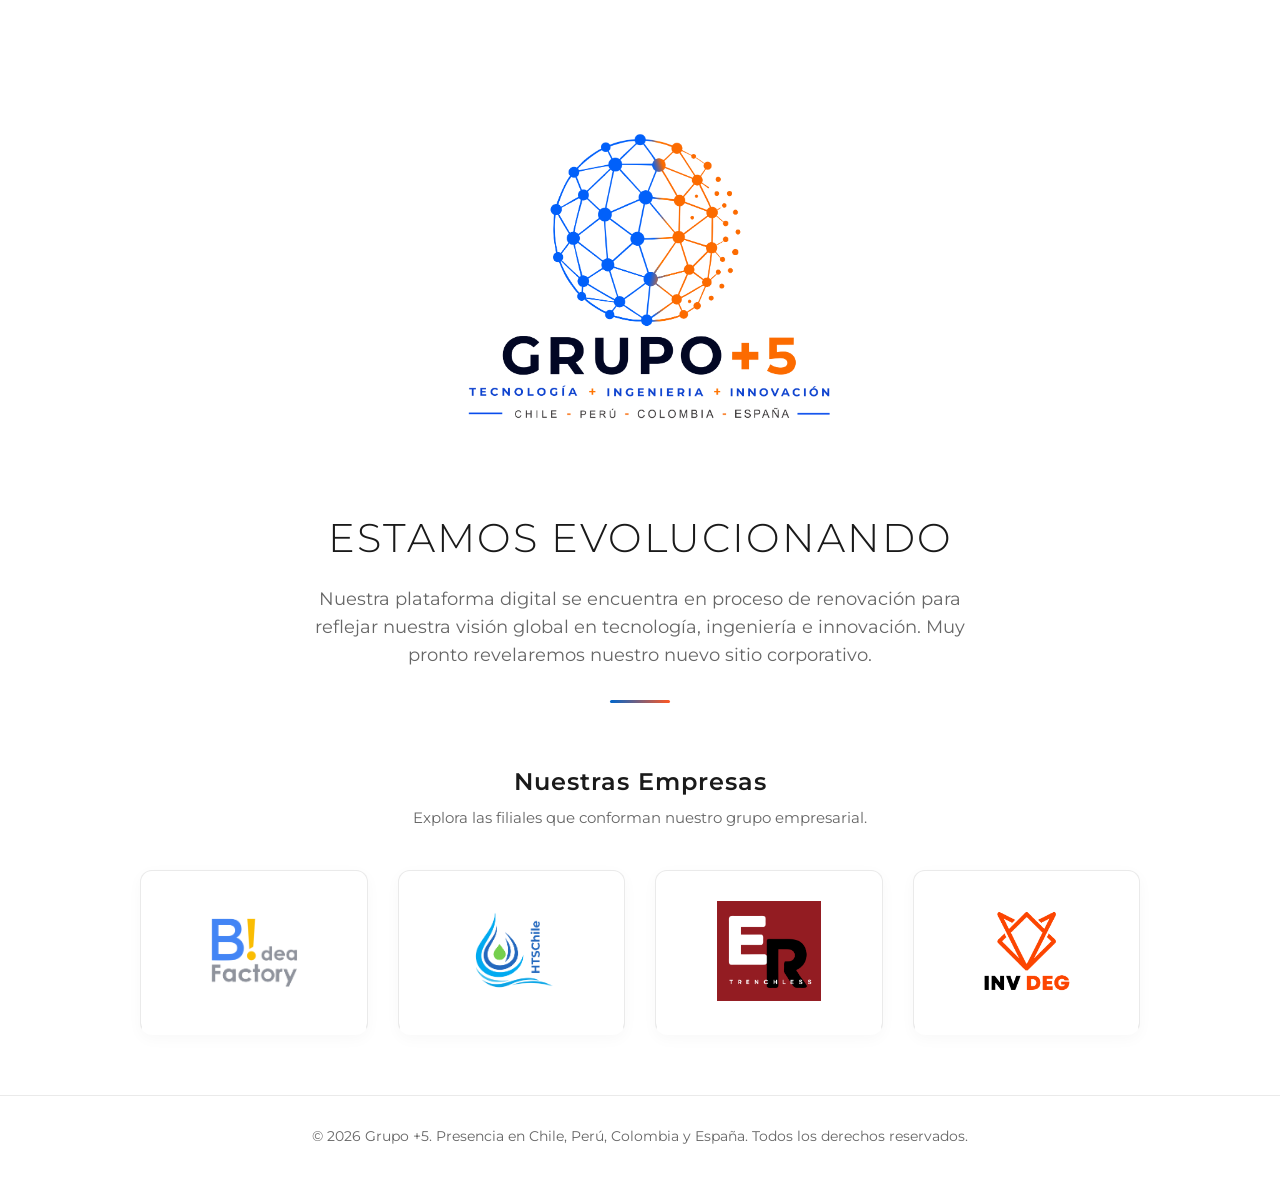
==== index_temporary.html @ bc06dbf7 "New Site - Upload" ====
<!DOCTYPE html>
<html lang="es">
<head>
    <meta charset="UTF-8">
    <meta name="viewport" content="width=device-width, initial-scale=1.0">
    <title>Grupo +5 | Tecnología, Ingeniería e Innovación</title>
    <meta name="description" content="Grupo +5. Holding empresarial en Chile, Perú, Colombia y España. Sitio corporativo en renovación.">
    
    <link rel="apple-touch-icon" sizes="180x180" href="images/icon/apple-touch-icon.png">
    <link rel="icon" type="image/png" sizes="32x32" href="images/icon/favicon-32x32.png">
    <link rel="icon" type="image/png" sizes="16x16" href="images/icon/favicon-16x16.png">
    <link rel="shortcut icon" href="images/icon/favicon.ico">
    <link rel="manifest" href="images/icon/site.webmanifest">

    <link rel="stylesheet" href="css/style.css">
    <link href="https://fonts.googleapis.com/css2?family=Montserrat:wght@300;400;600;800&display=swap" rel="stylesheet">
</head>
<body>

    <main class="fade-in" id="app">
        
        <header class="hero">
            <img src="images/logo-grupo+5.png" alt="Grupo +5 Logo Principal" class="main-logo">
            
            <div class="hero-text">
                <h1>Estamos Evolucionando</h1>
                <p>Nuestra plataforma digital se encuentra en proceso de renovación para reflejar nuestra visión global en tecnología, ingeniería e innovación. Muy pronto revelaremos nuestro nuevo sitio corporativo.</p>
                <div class="divider"></div>
            </div>
        </header>

        <section class="holding-section">
            <h2>Nuestras Empresas</h2>
            <p class="subtitle">Explora las filiales que conforman nuestro grupo empresarial.</p>
            
            <div class="companies-grid">
                
                <a href="https://bideafactory.com/" target="_blank" class="company-card bidea-glow">
                    <img src="images/logo-bidea.png" alt="Bidea Factory">
                </a>

                <a href="https://htschile.com/" target="_blank" class="company-card hts-glow">
                    <img src="images/logo-hts.png" alt="HTS Chile">
                </a>

                <a href="https://ertchile.com/" target="_blank" class="company-card ert-glow">
                    <img src="images/logo-ert.png" alt="ERT Chile">
                </a>

                <a href="https://deg.cl/" target="_blank" class="company-card deg-glow">
                    <img src="images/logo-invdeg.png" alt="Inversiones DEG">
                </a>

            </div>
        </section>

    </main>

    <footer>
        <p>&copy; 2026 Grupo +5. Presencia en Chile, Perú, Colombia y España. Todos los derechos reservados.</p>
    </footer>

    <script src="js/script.js"></script>
</body>
</html>
---- css/style.css ----
/* =========================================
   VARIABLES GLOBALES (Tema Claro)
========================================= */
:root {
    --bg-main: #ffffff;          /* Fondo principal blanco */
    --bg-card: #ffffff;          /* Fondo de las tarjetas */
    --text-main: #1a1a1a;        /* Gris casi negro para títulos (más elegante que el negro puro) */
    --text-muted: #666666;       /* Gris medio para párrafos y subtítulos */
    --accent-orange: #ff5722;
    --accent-blue: #0066cc;
    --border-color: #eaeaea;     /* Gris súper suave para bordes de las tarjetas */
    --font-main: 'Montserrat', sans-serif;
    --transition: all 0.4s cubic-bezier(0.25, 0.8, 0.25, 1);
}

/* =========================================
   RESETS BÁSICOS
========================================= */
* {
    margin: 0;
    padding: 0;
    box-sizing: border-box;
}

body {
    background-color: var(--bg-main);
    color: var(--text-main);
    font-family: var(--font-main);
    line-height: 1.6;
    display: flex;
    flex-direction: column;
    min-height: 100vh;
    overflow-x: hidden;
}

/* =========================================
   ESTILOS PRINCIPALES (HERO)
========================================= */
.hero {
    text-align: center;
    padding: 8vh 20px 40px;
    max-width: 900px;
    margin: 0 auto;
}

.main-logo {
    max-width: 100%;
    width: 450px; /* Tamaño predominante para Grupo +5 */
    margin-bottom: 30px;
}

.hero-text h1 {
    font-size: 2.5rem;
    font-weight: 300;
    letter-spacing: 2px;
    text-transform: uppercase;
    margin-bottom: 15px;
    color: var(--text-main);
}

.hero-text p {
    color: var(--text-muted);
    font-size: 1.1rem;
    max-width: 700px;
    margin: 0 auto 30px;
}

.divider {
    height: 3px;
    width: 60px;
    background: linear-gradient(90deg, var(--accent-blue), var(--accent-orange));
    margin: 0 auto;
    border-radius: 2px;
}

/* =========================================
   SECCIÓN DE EMPRESAS (GRID)
========================================= */
.holding-section {
    text-align: center;
    padding: 20px 20px 80px;
    flex: 1; /* Esto asegura que el footer siempre baje al final de la pantalla */
}

.holding-section h2 {
    font-weight: 600;
    font-size: 1.5rem;
    letter-spacing: 1px;
    margin-bottom: 5px;
    color: var(--text-main);
}

.subtitle {
    color: var(--text-muted);
    font-size: 0.95rem;
    margin-bottom: 40px;
}

.companies-grid {
    display: grid;
    /* Grid automático y responsivo */
    grid-template-columns: repeat(auto-fit, minmax(220px, 1fr));
    gap: 30px;
    max-width: 1000px;
    margin: 0 auto;
    align-items: stretch;
}

/* =========================================
   TARJETAS DE LOS LOGOS
========================================= */
.company-card {
    display: flex;
    justify-content: center;
    align-items: center;
    background-color: var(--bg-card);
    border-radius: 12px;
    padding: 30px;
    text-decoration: none;
    /* Borde por defecto transparente abajo para evitar saltos al hacer hover */
    border: 1px solid var(--border-color);
    border-bottom: 4px solid transparent; 
    box-shadow: 0 4px 15px rgba(0,0,0,0.03); /* Sombra inicial muy sutil */
    transition: var(--transition);
}

.company-card img {
    max-width: 100%;
    max-height: 100px;
    transition: transform 0.4s ease;
}

/* Efectos Generales al pasar el mouse (Hover) */
.company-card:hover {
    transform: translateY(-8px);
    box-shadow: 0 12px 35px rgba(0,0,0,0.08); /* Aumenta la sombra */
}

.company-card:hover img {
    transform: scale(1.05); /* El logo crece levemente */
}

/* Colores de acento específicos para cada filial en el borde inferior */
.bidea-glow:hover { border-bottom-color: #ffc800; } /* Amarillo Bidea */
.hts-glow:hover   { border-bottom-color: #0096ff; } /* Azul HTS */
.ert-glow:hover   { border-bottom-color: #b41414; } /* Rojo ERT */
.deg-glow:hover   { border-bottom-color: #ff5722; } /* Naranja DEG */

/* =========================================
   FOOTER
========================================= */
footer {
    text-align: center;
    padding: 30px 20px;
    border-top: 1px solid var(--border-color);
    color: var(--text-muted);
    font-size: 0.85rem;
}

/* =========================================
   ANIMACIÓN DE ENTRADA (FADE-IN)
========================================= */
.fade-in {
    opacity: 0;
    transform: translateY(20px);
    transition: opacity 1.2s ease, transform 1.2s ease;
}

.fade-in.loaded {
    opacity: 1;
    transform: translateY(0);
}

/* =========================================
   DISEÑO RESPONSIVE (Tablets y Móviles)
========================================= */
@media (max-width: 768px) {
    .hero {
        padding: 5vh 20px 30px;
    }

    .main-logo { 
        width: 300px; 
    }
    
    .hero-text h1 { 
        font-size: 1.8rem; 
        font-weight: 600; 
    }
    
    .hero-text p { 
        font-size: 1rem; 
    }
    
    .companies-grid {
        gap: 20px;
    }

    .company-card { 
        padding: 20px; 
    }
    
    .company-card img { 
        max-height: 80px; 
    }
}
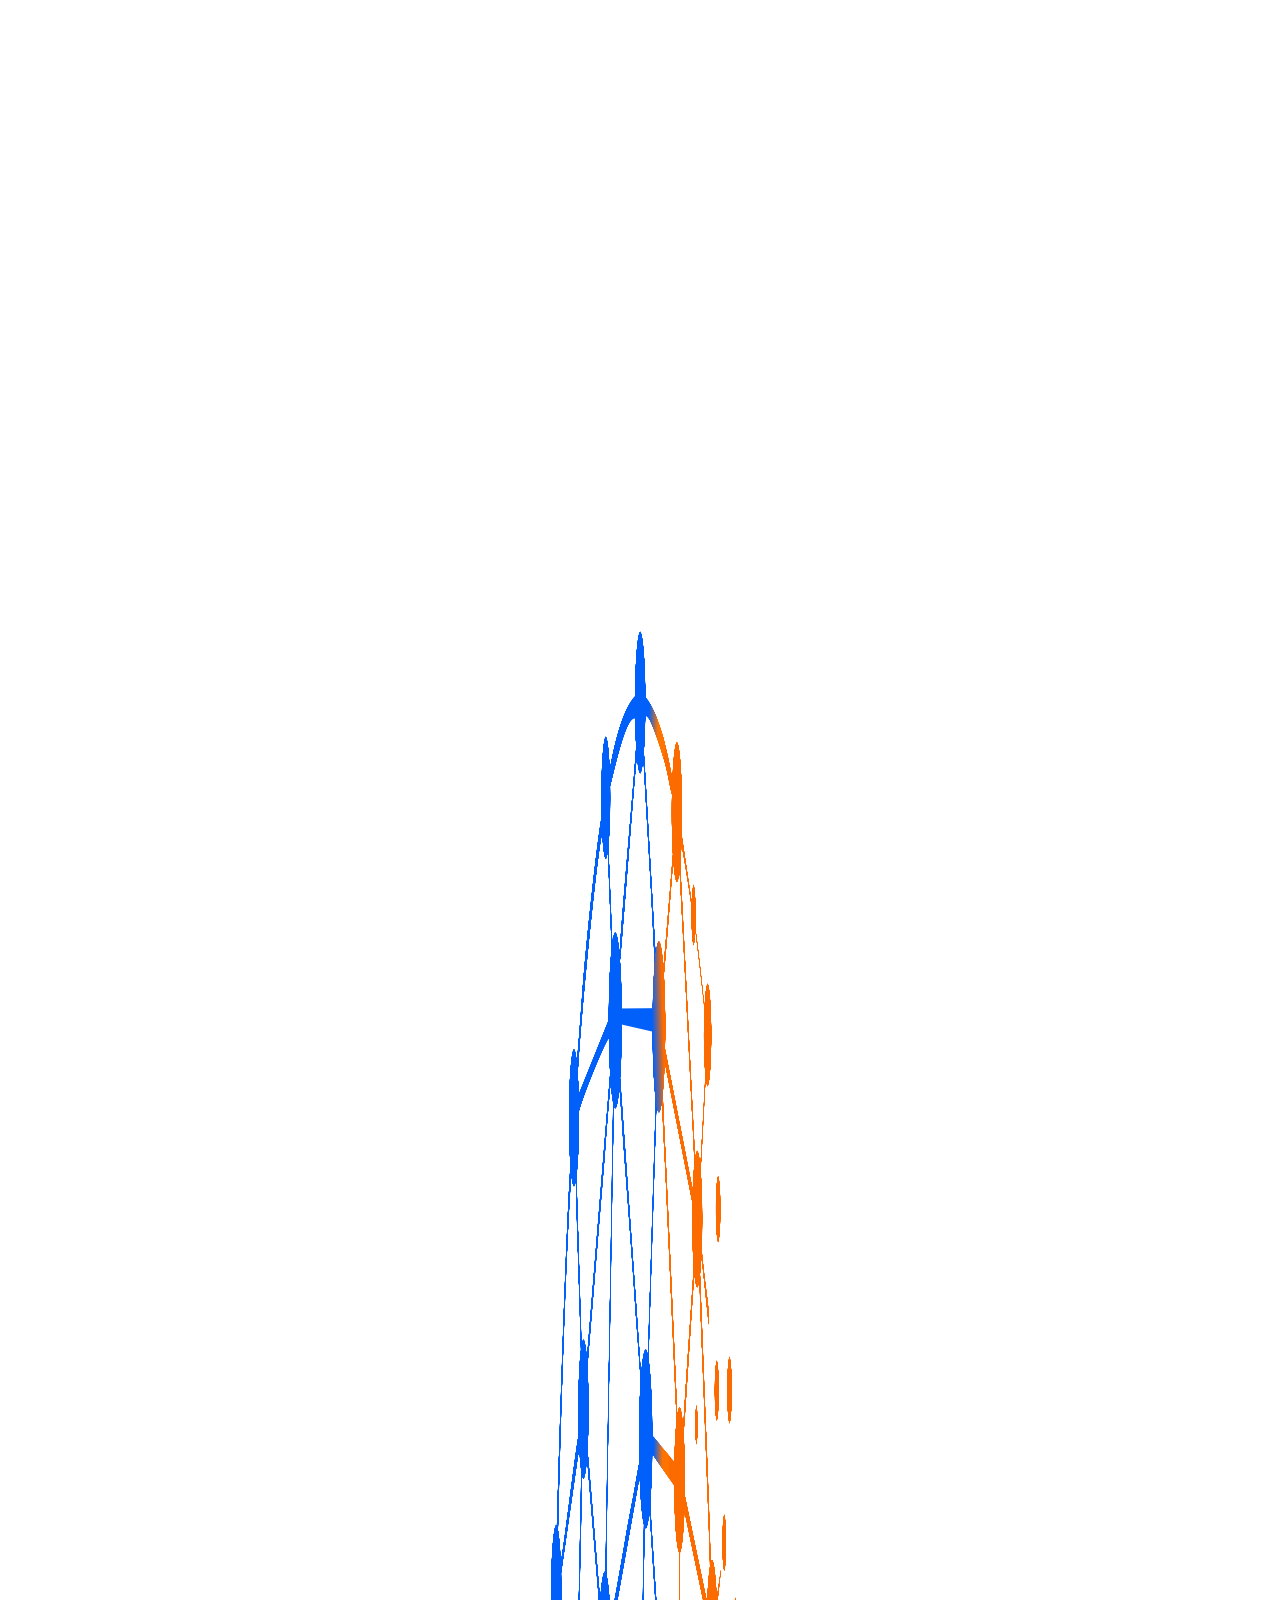
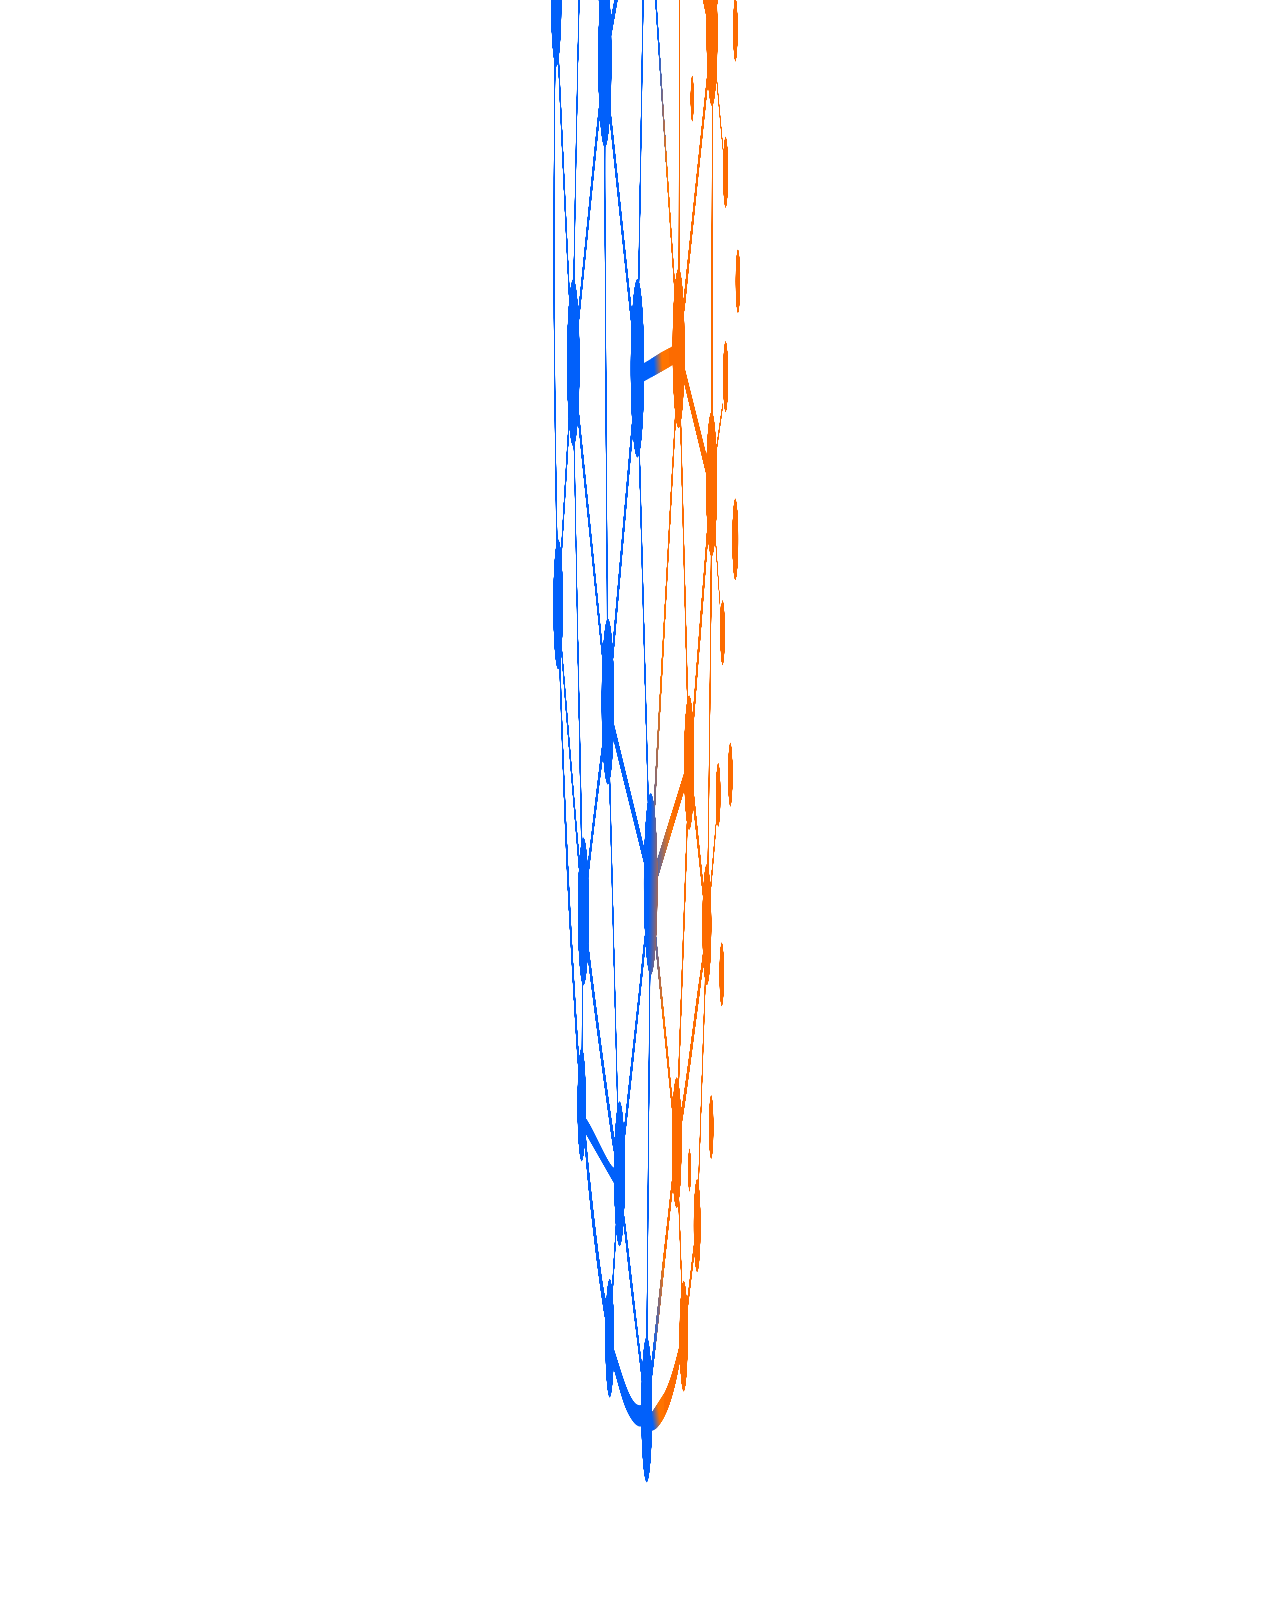
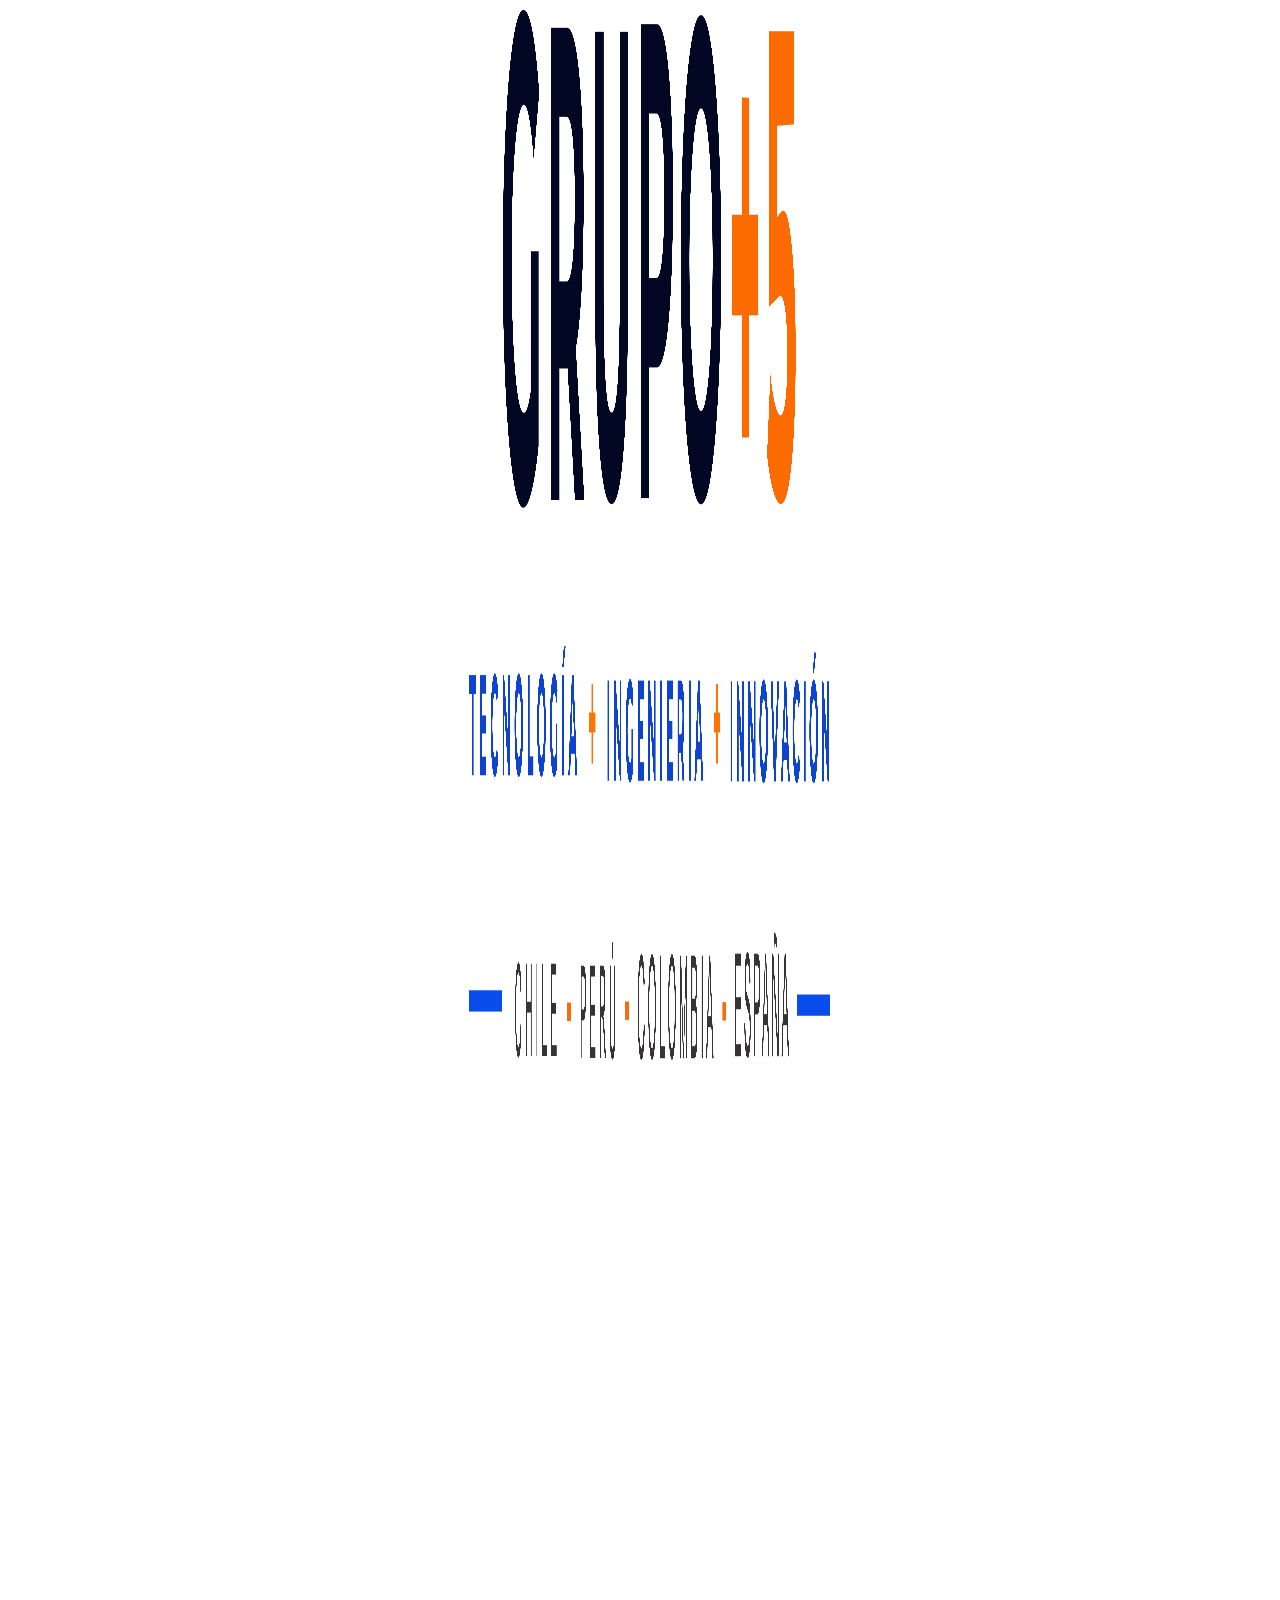
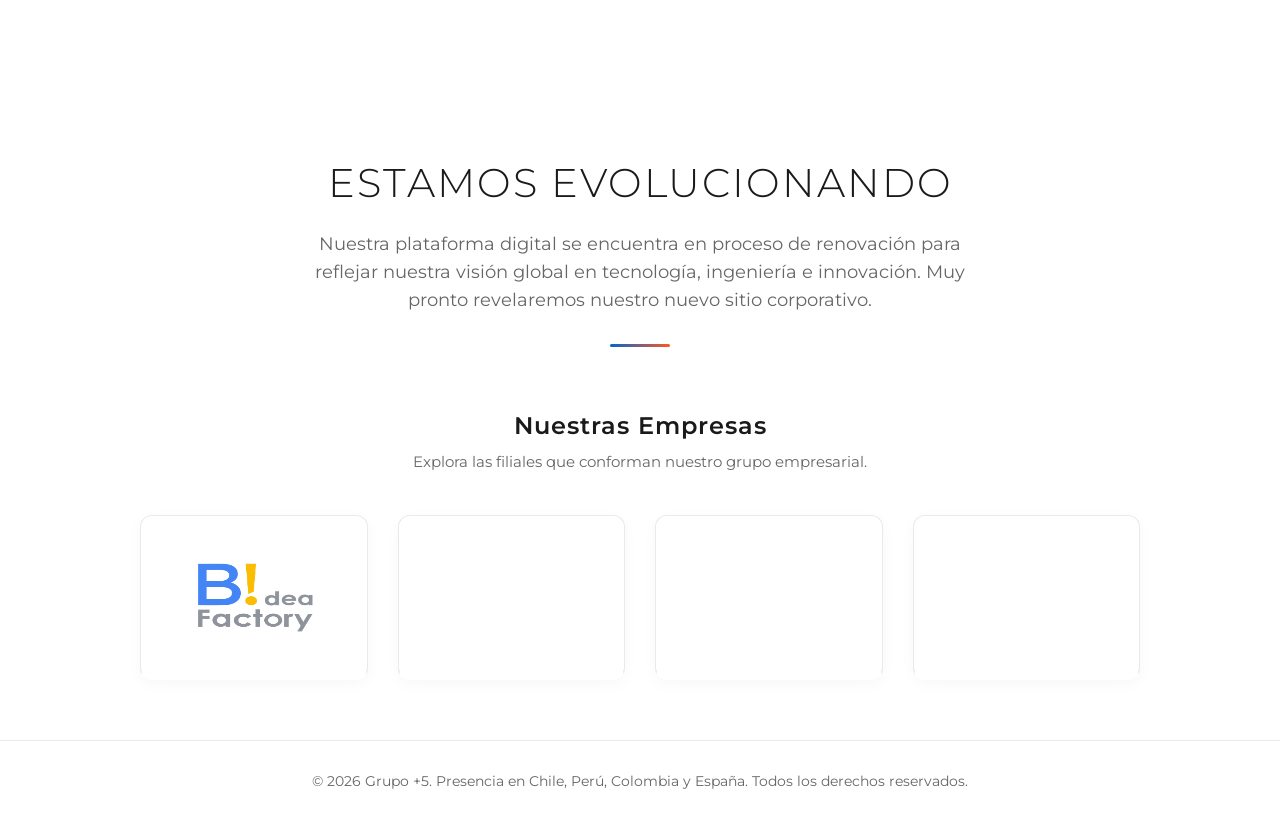
==== commit 25581f06: "Performance SEO" ====
--- a/index_temporary.html
+++ b/index_temporary.html
@@ -3,7 +3,9 @@
 <head>
     <meta charset="UTF-8">
     <meta name="viewport" content="width=device-width, initial-scale=1.0">
-    <title>Grupo +5 | Tecnología, Ingeniería e Innovación</title>
+    <title>Grupo +5 | Tecnología, Ingeniería e Innovación</title>
+    <meta name="robots" content="noindex, nofollow">
+    <link rel="canonical" href="https://grupomas5.es/">
     <meta name="description" content="Grupo +5. Holding empresarial en Chile, Perú, Colombia y España. Sitio corporativo en renovación.">
     
     <link rel="apple-touch-icon" sizes="180x180" href="images/icon/apple-touch-icon.png">
@@ -20,7 +22,7 @@
     <main class="fade-in" id="app">
         
         <header class="hero">
-            <img src="images/logo-grupo+5.png" alt="Grupo +5 Logo Principal" class="main-logo">
+            <img src="images/logo-grupo+5.png" alt="Grupo +5 Logo Principal" class="main-logo" width="5762" height="4821" decoding="async">
             
             <div class="hero-text">
                 <h1>Estamos Evolucionando</h1>
@@ -35,20 +37,20 @@
             
             <div class="companies-grid">
                 
-                <a href="https://bideafactory.com/" target="_blank" class="company-card bidea-glow">
-                    <img src="images/logo-bidea.png" alt="Bidea Factory">
+                <a href="https://bideafactory.com/" target="_blank" class="company-card bidea-glow" rel="noopener noreferrer">
+                    <img src="images/logo-bidea.png" alt="Bidea Factory" width="9114" height="7434" decoding="async">
                 </a>
 
-                <a href="https://htschile.com/" target="_blank" class="company-card hts-glow">
-                    <img src="images/logo-hts.png" alt="HTS Chile">
+                <a href="https://htschile.com/" target="_blank" class="company-card hts-glow" rel="noopener noreferrer">
+                    <img src="images/logo-hts.png" alt="HTS Chile" width="4114" height="4086" decoding="async">
                 </a>
 
-                <a href="https://ertchile.com/" target="_blank" class="company-card ert-glow">
-                    <img src="images/logo-ert.png" alt="ERT Chile">
+                <a href="https://ertchile.com/" target="_blank" class="company-card ert-glow" rel="noopener noreferrer">
+                    <img src="images/logo-ert.png" alt="ERT Chile" width="5541" height="5344" decoding="async">
                 </a>
 
-                <a href="https://deg.cl/" target="_blank" class="company-card deg-glow">
-                    <img src="images/logo-invdeg.png" alt="Inversiones DEG">
+                <a href="https://deg.cl/" target="_blank" class="company-card deg-glow" rel="noopener noreferrer">
+                    <img src="images/logo-invdeg.png" alt="Inversiones DEG" width="5609" height="5411" decoding="async">
                 </a>
 
             </div>
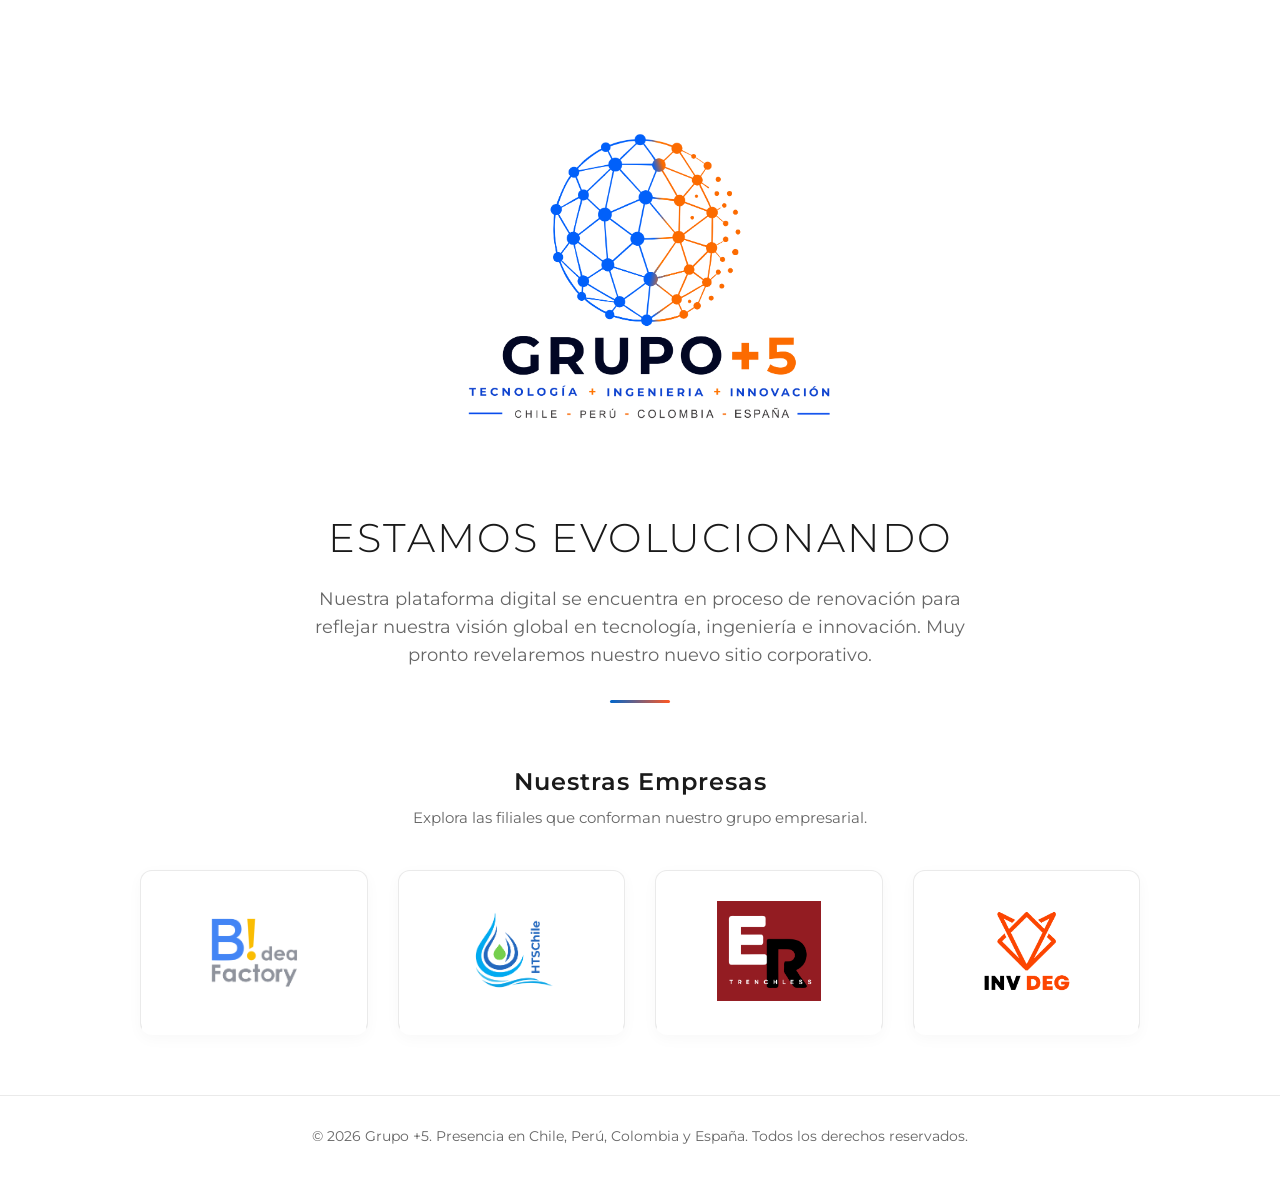
==== commit 4bf2dacf: "rollback" ====
--- a/index_temporary.html
+++ b/index_temporary.html
@@ -3,9 +3,7 @@
 <head>
     <meta charset="UTF-8">
     <meta name="viewport" content="width=device-width, initial-scale=1.0">
-    <title>Grupo +5 | Tecnología, Ingeniería e Innovación</title>
-    <meta name="robots" content="noindex, nofollow">
-    <link rel="canonical" href="https://grupomas5.es/">
+    <title>Grupo +5 | Tecnología, Ingeniería e Innovación</title>
     <meta name="description" content="Grupo +5. Holding empresarial en Chile, Perú, Colombia y España. Sitio corporativo en renovación.">
     
     <link rel="apple-touch-icon" sizes="180x180" href="images/icon/apple-touch-icon.png">
@@ -22,7 +20,7 @@
     <main class="fade-in" id="app">
         
         <header class="hero">
-            <img src="images/logo-grupo+5.png" alt="Grupo +5 Logo Principal" class="main-logo" width="5762" height="4821" decoding="async">
+            <img src="images/logo-grupo+5.png" alt="Grupo +5 Logo Principal" class="main-logo">
             
             <div class="hero-text">
                 <h1>Estamos Evolucionando</h1>
@@ -37,20 +35,20 @@
             
             <div class="companies-grid">
                 
-                <a href="https://bideafactory.com/" target="_blank" class="company-card bidea-glow" rel="noopener noreferrer">
-                    <img src="images/logo-bidea.png" alt="Bidea Factory" width="9114" height="7434" decoding="async">
+                <a href="https://bideafactory.com/" target="_blank" class="company-card bidea-glow">
+                    <img src="images/logo-bidea.png" alt="Bidea Factory">
                 </a>
 
-                <a href="https://htschile.com/" target="_blank" class="company-card hts-glow" rel="noopener noreferrer">
-                    <img src="images/logo-hts.png" alt="HTS Chile" width="4114" height="4086" decoding="async">
+                <a href="https://htschile.com/" target="_blank" class="company-card hts-glow">
+                    <img src="images/logo-hts.png" alt="HTS Chile">
                 </a>
 
-                <a href="https://ertchile.com/" target="_blank" class="company-card ert-glow" rel="noopener noreferrer">
-                    <img src="images/logo-ert.png" alt="ERT Chile" width="5541" height="5344" decoding="async">
+                <a href="https://ertchile.com/" target="_blank" class="company-card ert-glow">
+                    <img src="images/logo-ert.png" alt="ERT Chile">
                 </a>
 
-                <a href="https://deg.cl/" target="_blank" class="company-card deg-glow" rel="noopener noreferrer">
-                    <img src="images/logo-invdeg.png" alt="Inversiones DEG" width="5609" height="5411" decoding="async">
+                <a href="https://deg.cl/" target="_blank" class="company-card deg-glow">
+                    <img src="images/logo-invdeg.png" alt="Inversiones DEG">
                 </a>
 
             </div>
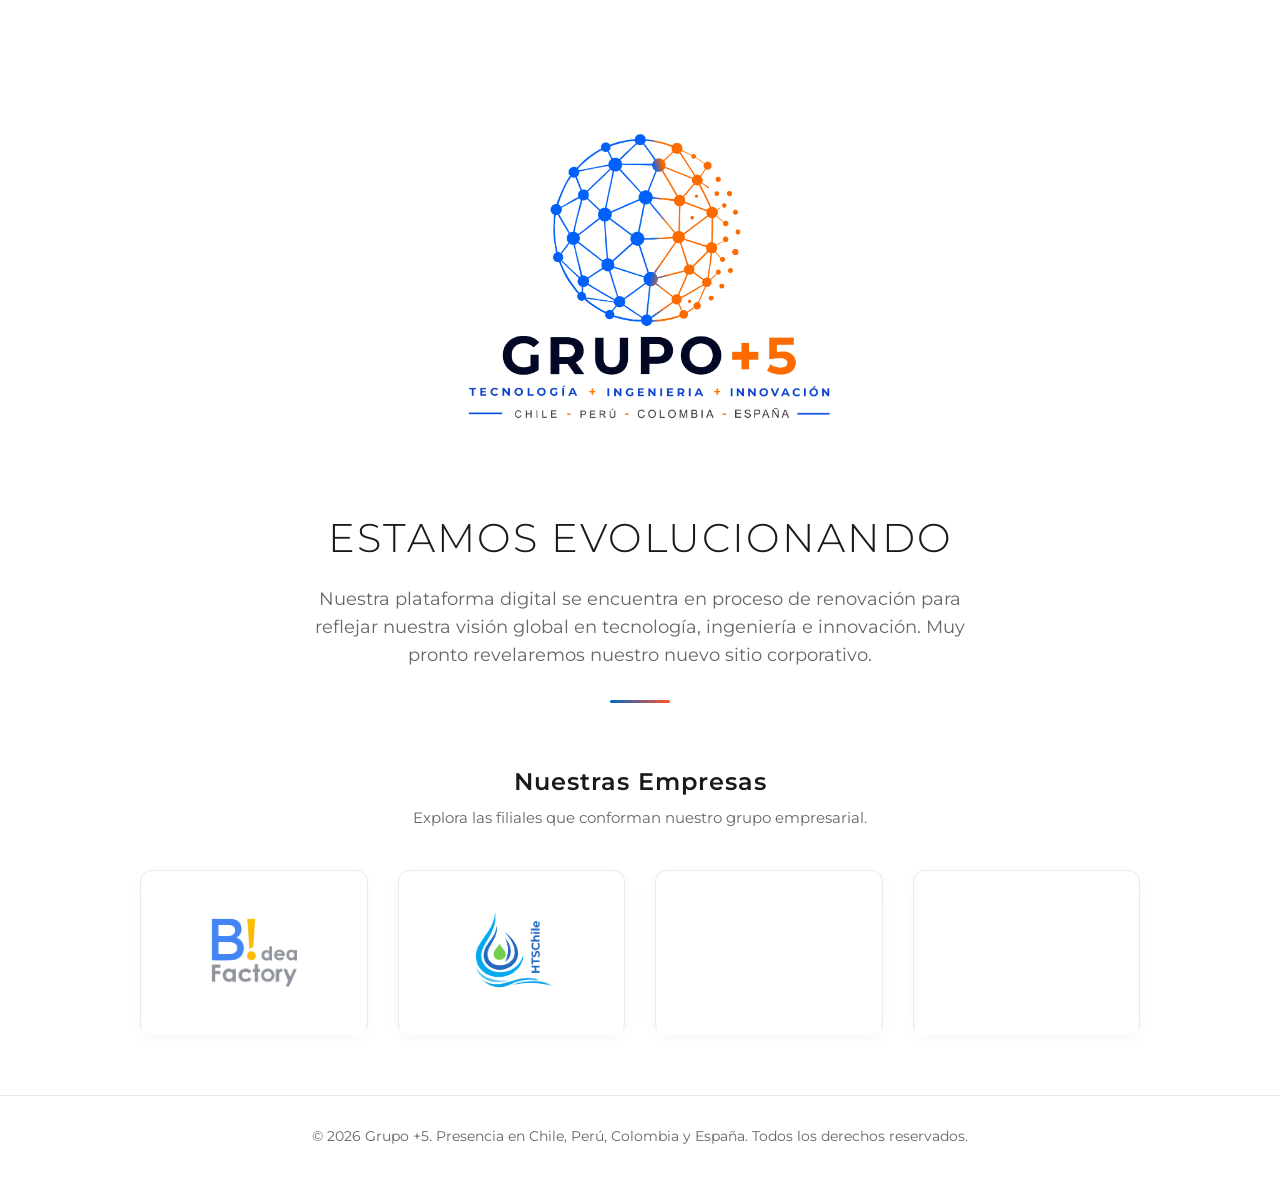
==== commit f55eb1f7: "Performance SEO" ====
--- a/index_temporary.html
+++ b/index_temporary.html
@@ -3,7 +3,9 @@
 <head>
     <meta charset="UTF-8">
     <meta name="viewport" content="width=device-width, initial-scale=1.0">
-    <title>Grupo +5 | Tecnología, Ingeniería e Innovación</title>
+    <title>Grupo +5 | Tecnología, Ingeniería e Innovación</title>
+    <meta name="robots" content="noindex, nofollow">
+    <link rel="canonical" href="https://grupomas5.es/">
     <meta name="description" content="Grupo +5. Holding empresarial en Chile, Perú, Colombia y España. Sitio corporativo en renovación.">
     
     <link rel="apple-touch-icon" sizes="180x180" href="images/icon/apple-touch-icon.png">
@@ -20,7 +22,7 @@
     <main class="fade-in" id="app">
         
         <header class="hero">
-            <img src="images/logo-grupo+5.png" alt="Grupo +5 Logo Principal" class="main-logo">
+            <img src="images/logo-grupo+5.png" alt="Grupo +5 Logo Principal" class="main-logo" width="5762" height="4821" decoding="async">
             
             <div class="hero-text">
                 <h1>Estamos Evolucionando</h1>
@@ -35,20 +37,20 @@
             
             <div class="companies-grid">
                 
-                <a href="https://bideafactory.com/" target="_blank" class="company-card bidea-glow">
-                    <img src="images/logo-bidea.png" alt="Bidea Factory">
+                <a href="https://bideafactory.com/" target="_blank" class="company-card bidea-glow" rel="noopener noreferrer">
+                    <img src="images/logo-bidea.png" alt="Bidea Factory" width="9114" height="7434" decoding="async">
                 </a>
 
-                <a href="https://htschile.com/" target="_blank" class="company-card hts-glow">
-                    <img src="images/logo-hts.png" alt="HTS Chile">
+                <a href="https://htschile.com/" target="_blank" class="company-card hts-glow" rel="noopener noreferrer">
+                    <img src="images/logo-hts.png" alt="HTS Chile" width="4114" height="4086" decoding="async">
                 </a>
 
-                <a href="https://ertchile.com/" target="_blank" class="company-card ert-glow">
-                    <img src="images/logo-ert.png" alt="ERT Chile">
+                <a href="https://ertchile.com/" target="_blank" class="company-card ert-glow" rel="noopener noreferrer">
+                    <img src="images/logo-ert.png" alt="ERT Chile" width="5541" height="5344" decoding="async">
                 </a>
 
-                <a href="https://deg.cl/" target="_blank" class="company-card deg-glow">
-                    <img src="images/logo-invdeg.png" alt="Inversiones DEG">
+                <a href="https://deg.cl/" target="_blank" class="company-card deg-glow" rel="noopener noreferrer">
+                    <img src="images/logo-invdeg.png" alt="Inversiones DEG" width="5609" height="5411" decoding="async">
                 </a>
 
             </div>
--- a/css/style.css
+++ b/css/style.css
@@ -43,11 +43,12 @@
     margin: 0 auto;
 }
 
-.main-logo {
-    max-width: 100%;
-    width: 450px; /* Tamaño predominante para Grupo +5 */
-    margin-bottom: 30px;
-}
+.main-logo {
+    max-width: 100%;
+    width: 450px; /* Tamaño predominante para Grupo +5 */
+    height: auto;
+    margin-bottom: 30px;
+}
 
 .hero-text h1 {
     font-size: 2.5rem;
@@ -124,9 +125,11 @@
     transition: var(--transition);
 }
 
-.company-card img {
-    max-width: 100%;
-    max-height: 100px;
+.company-card img {
+    width: auto;
+    height: auto;
+    max-width: 100%;
+    max-height: 100px;
     transition: transform 0.4s ease;
 }
 
@@ -203,4 +206,4 @@
     .company-card img { 
         max-height: 80px; 
     }
-}+}
